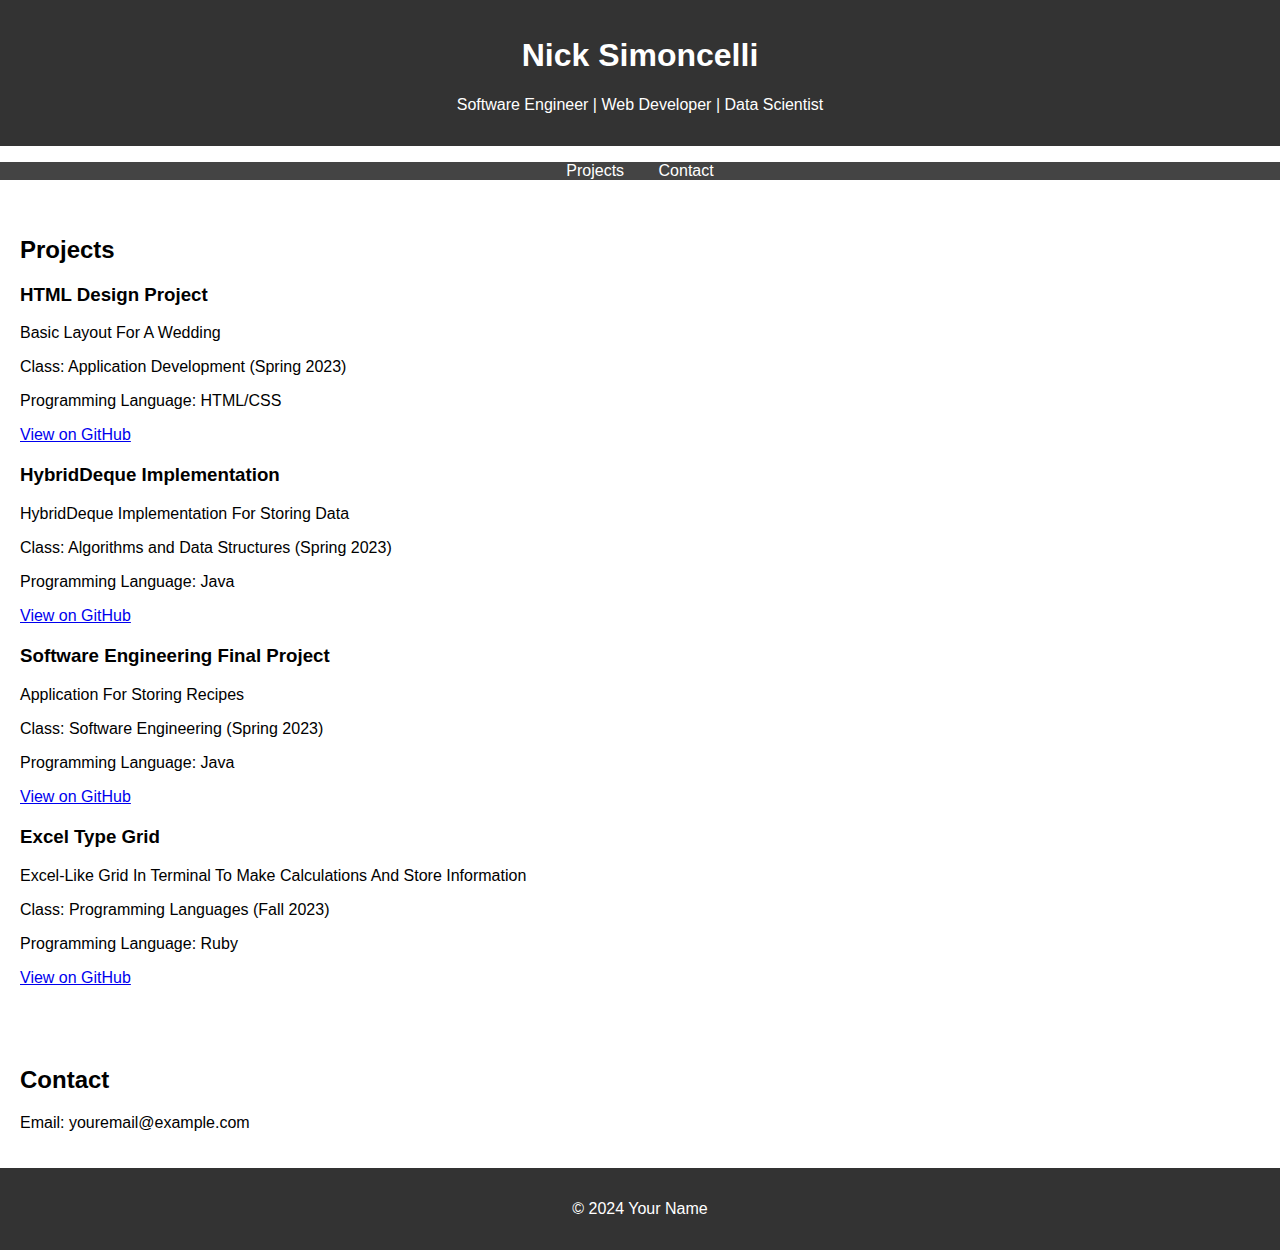
==== index.html @ fff03341 "Add files via upload" ====
<!DOCTYPE html>
<html lang="en">
<head>
    <meta charset="UTF-8">
    <meta name="viewport" content="width=device-width, initial-scale=1.0">
    <title>Portfolio</title>
    <link rel="stylesheet" href="style.css">
</head>
<body>
    <header>
        <h1>Nick Simoncelli</h1>
        <p>Software Engineer | Web Developer | Data Scientist</p>
    </header>
    <nav>
        <ul>
            <li><a href="#projects">Projects</a></li>
            <li><a href="#contact">Contact</a></li>
        </ul>
    </nav>
    <section id="projects">
        <h2>Projects</h2>
        <div class="project">
            <h3>HTML Design Project</h3>
            <p>Basic Layout For A Wedding</p>
            <p>Class: Application Development (Spring 2023)</p>
            <p>Programming Language: HTML/CSS</p>
            <a href="https://github.com/simoncns/HTML-Design-Project">View on GitHub</a>
        </div>

        <div class="project">
            <h3>HybridDeque Implementation</h3>
            <p>HybridDeque Implementation For Storing Data</p>
            <p>Class: Algorithms and Data Structures (Spring 2023)</p>
            <p>Programming Language: Java</p>
            <a href="https://github.com/simoncns/HybridDeque-Implementation">View on GitHub</a>
        </div>

        <div class="project">
            <h3>Software Engineering Final Project</h3>
            <p>Application For Storing Recipes</p>
            <p>Class: Software Engineering (Spring 2023)</p>
            <p>Programming Language: Java</p>
            <a href="https://github.com/simoncns/Software-Engineering-Final-Project">View on GitHub</a>
        </div>

        <div class="project">
            <h3>Excel Type Grid</h3>
            <p>Excel-Like Grid In Terminal To Make Calculations And Store Information</p>
            <p>Class: Programming Languages (Fall 2023)</p>
            <p>Programming Language: Ruby</p>
            <a href="https://github.com/simoncns/Excel-Type-Grid">View on GitHub</a>
        </div>
    </section>
    <section id="contact">
        <h2>Contact</h2>
        <p>Email: youremail@example.com</p>
    </section>
    <footer>
        <p>&copy; 2024 Your Name</p>
    </footer>
    <script src="script.js"></script>
</body>
</html>
---- style.css ----
body, html {
    margin: 0;
    padding: 0;
    font-family: Arial, sans-serif;
}

header, footer {
    background-color: #333;
    color: white;
    text-align: center;
    padding: 1em;
}

nav ul {
    list-style-type: none;
    padding: 0;
    text-align: center;
    background-color: #444;
}

nav ul li {
    display: inline;
    margin: 0 15px;
}

nav ul li a {
    color: white;
    text-decoration: none;
}

section {
    padding: 20px;
}

.project {
    margin-bottom: 20px;
}
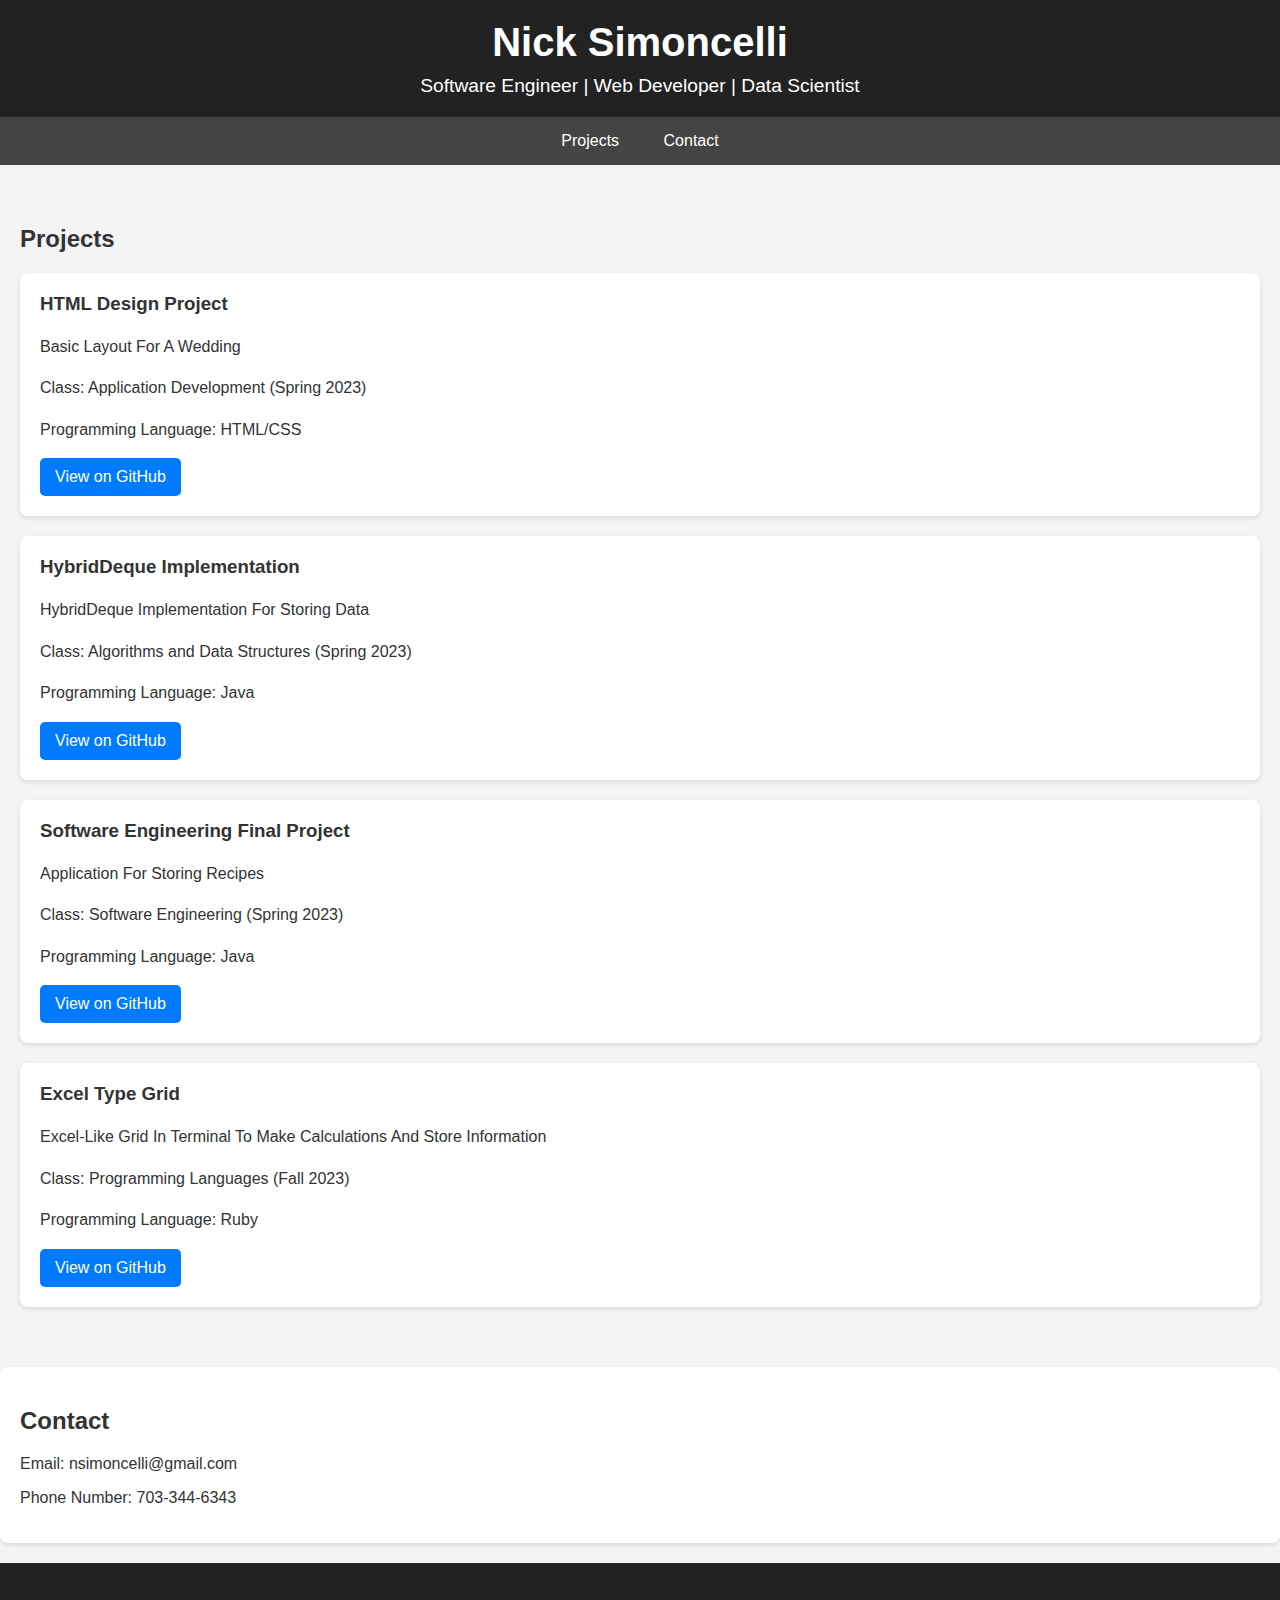
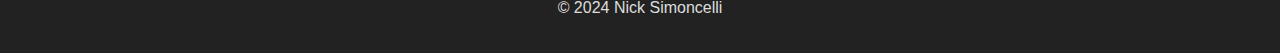
==== commit c6dc488a: "Update index.html" ====
--- a/index.html
+++ b/index.html
@@ -53,10 +53,11 @@
     </section>
     <section id="contact">
         <h2>Contact</h2>
-        <p>Email: youremail@example.com</p>
+        <p>Email: nsimoncelli@gmail.com</p>
+        <p>Phone Number: 703-344-6343</p>
     </section>
     <footer>
-        <p>&copy; 2024 Your Name</p>
+        <p>&copy; 2024 Nick Simoncelli</p>
     </footer>
     <script src="script.js"></script>
 </body>
--- a/style.css
+++ b/style.css
@@ -1,37 +1,123 @@
+/* Reset some basic elements */
 body, html {
     margin: 0;
     padding: 0;
-    font-family: Arial, sans-serif;
+    font-family: 'Segoe UI', Tahoma, Geneva, Verdana, sans-serif;
+    background-color: #f4f4f4;
+    color: #333;
 }
 
-header, footer {
-    background-color: #333;
-    color: white;
+/* Style the header */
+header {
+    background-color: #222;
+    color: #fff;
+    padding: 20px 0;
     text-align: center;
-    padding: 1em;
 }
 
+header h1 {
+    margin: 0;
+    font-size: 2.5em;
+}
+
+header p {
+    margin: 10px 0 0;
+    font-size: 1.2em;
+}
+
+/* Navigation menu styles */
 nav ul {
-    list-style-type: none;
+    list-style: none;
+    background-color: #444;
+    text-align: center;
     padding: 0;
-    text-align: center;
-    background-color: #444;
+    margin: 0;
 }
 
 nav ul li {
     display: inline;
-    margin: 0 15px;
 }
 
 nav ul li a {
-    color: white;
+    display: inline-block;
+    padding: 15px 20px;
+    color: #fff;
     text-decoration: none;
 }
 
+nav ul li a:hover, nav ul li a:focus {
+    background-color: #333;
+}
+
+/* Section styles */
 section {
     padding: 20px;
+    margin: 20px 0;
 }
 
+/* Project cards */
 .project {
-    margin-bottom: 20px;
+    background: #fff;
+    margin: 20px 0;
+    box-shadow: 0 2px 5px rgba(0,0,0,0.1);
+    padding: 20px;
+    border-radius: 8px;
 }
+
+.project h3 {
+    margin-top: 0;
+}
+
+.project p {
+    line-height: 1.6;
+}
+
+.project a {
+    display: inline-block;
+    background: #007bff;
+    color: #fff;
+    padding: 10px 15px;
+    text-decoration: none;
+    border-radius: 5px;
+    transition: background-color 0.3s ease;
+}
+
+.project a:hover {
+    background-color: #0056b3;
+}
+
+/* Contact section */
+#contact {
+    background: #fff;
+    padding: 20px;
+    margin: 20px 0;
+    box-shadow: 0 2px 5px rgba(0,0,0,0.1);
+    border-radius: 8px;
+}
+
+/* Footer styles */
+footer {
+    background-color: #222;
+    color: #ddd;
+    text-align: center;
+    padding: 20px 0;
+    position: relative;
+    bottom: 0;
+    width: 100%;
+}
+
+/* Responsive design */
+@media (max-width: 768px) {
+    header h1, header p {
+        margin: 10px;
+    }
+
+    nav ul li {
+        display: block;
+        margin: 0;
+    }
+
+    nav ul li a {
+        padding: 10px;
+    }
+}
